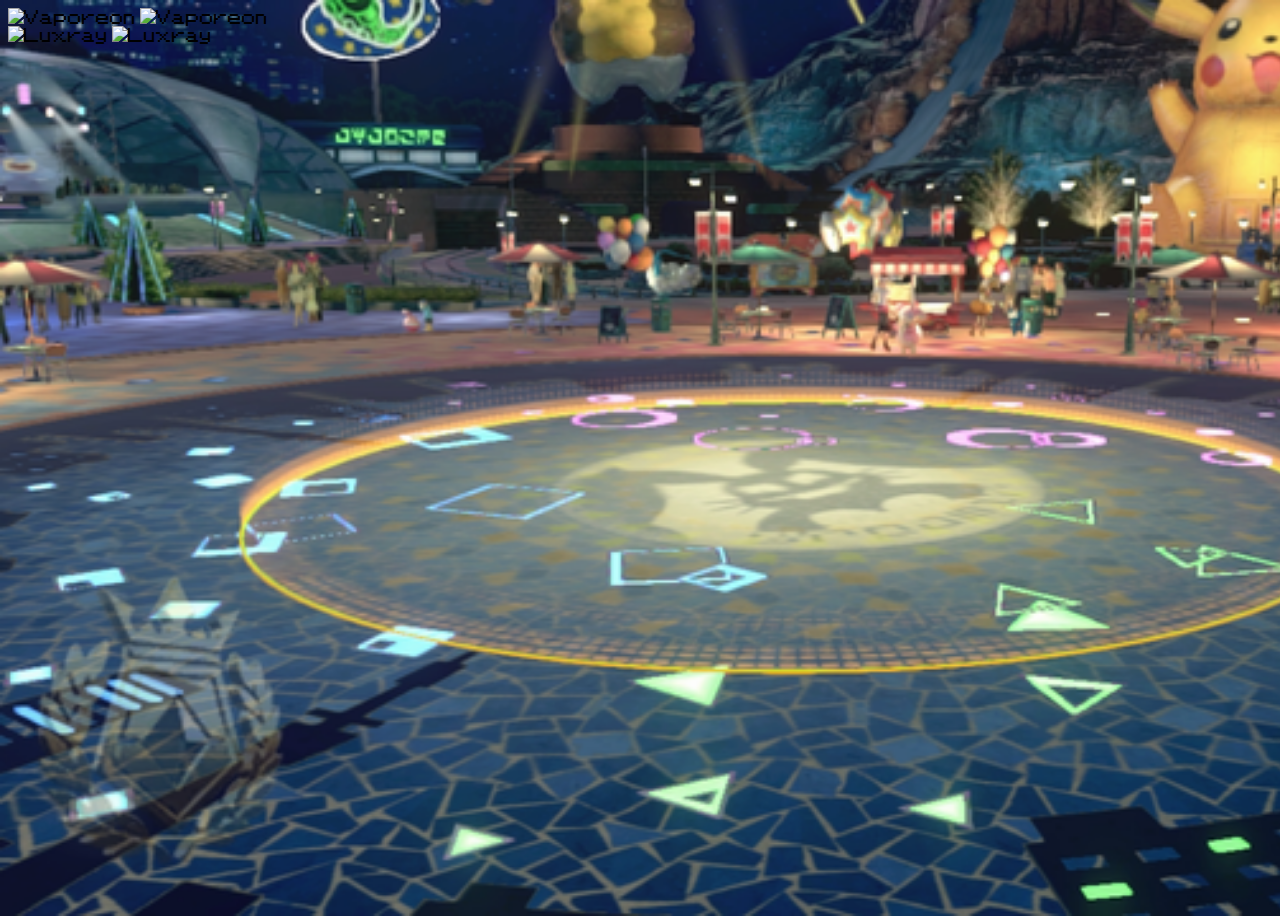
==== index.html @ a530111e "added some files, some sprites and the background of the fight" ====
<!DOCTYPE html>
<html lang="en">
<head>
    <meta charset="UTF-8">
    <meta name="viewport" content="width=device-width, initial-scale=1.0">
    <title>Pokemon feat Yu Gi OH</title>
    <link rel="stylesheet" href="./public/css/style.css">
</head>
<body>
    
    <div class="pokemon1">
        <img src="https://img.pokemondb.net/sprites/black-white/anim/back-normal/vaporeon.gif" alt="Vaporeon">
        <img src="https://img.pokemondb.net/sprites/black-white/anim/normal/vaporeon.gif" alt="Vaporeon">
    </div>

    <div class="pokemon2">
        <img src="https://img.pokemondb.net/sprites/black-white/anim/back-normal/luxray.gif" alt="Luxray">
        <img src="https://img.pokemondb.net/sprites/black-white/anim/normal/luxray.gif" alt="Luxray">
    </div>

    <script type="module" src="./public/js/main.js"></script>
</body>
</html>
---- public/css/style.css ----
@font-face {
    font-family: pkFont;
    src: url(./../src/font/PKMN\ RBYGSC.ttf);
  }

body {
    background-image: url(./../src/images/battle\ stage\ 4.webp);
    background-repeat: no-repeat;
    background-size: cover;
    width: 100vw;
    height: 100vh;
    font-family: pkFont;
}

.pokemon1 img {
    width: 150px;
    height: 150px;
}

.pokemon2 img {
    width: 150px;
    height: 150px;
}
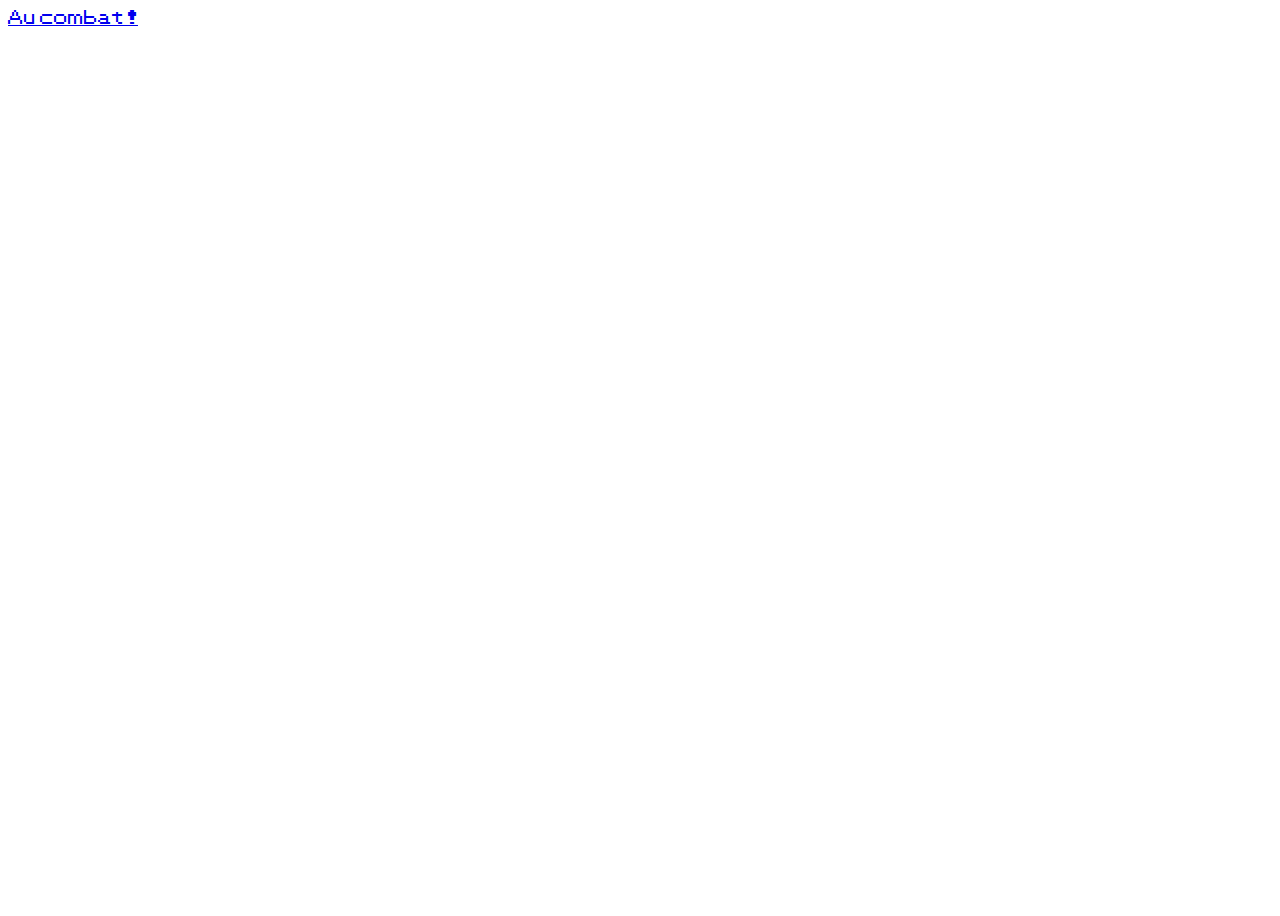
==== commit 1947e5f7: "aded a new html file and styled one of them" ====
--- a/index.html
+++ b/index.html
@@ -3,20 +3,14 @@
 <head>
     <meta charset="UTF-8">
     <meta name="viewport" content="width=device-width, initial-scale=1.0">
-    <title>Pokemon feat Yu Gi OH</title>
+    <title>Pokemon</title>
     <link rel="stylesheet" href="./public/css/style.css">
 </head>
 <body>
+
     
-    <div class="pokemon1">
-        <img src="https://img.pokemondb.net/sprites/black-white/anim/back-normal/vaporeon.gif" alt="Vaporeon">
-        <img src="https://img.pokemondb.net/sprites/black-white/anim/normal/vaporeon.gif" alt="Vaporeon">
-    </div>
 
-    <div class="pokemon2">
-        <img src="https://img.pokemondb.net/sprites/black-white/anim/back-normal/luxray.gif" alt="Luxray">
-        <img src="https://img.pokemondb.net/sprites/black-white/anim/normal/luxray.gif" alt="Luxray">
-    </div>
+    <a href="./combat.html">Au combat !</a>
 
     <script type="module" src="./public/js/main.js"></script>
 </body>
--- a/public/css/style.css
+++ b/public/css/style.css
@@ -1,23 +1,11 @@
 @font-face {
     font-family: pkFont;
     src: url(./../src/font/PKMN\ RBYGSC.ttf);
-  }
+}
 
 body {
-    background-image: url(./../src/images/battle\ stage\ 4.webp);
-    background-repeat: no-repeat;
-    background-size: cover;
     width: 100vw;
     height: 100vh;
     font-family: pkFont;
 }
 
-.pokemon1 img {
-    width: 150px;
-    height: 150px;
-}
-
-.pokemon2 img {
-    width: 150px;
-    height: 150px;
-}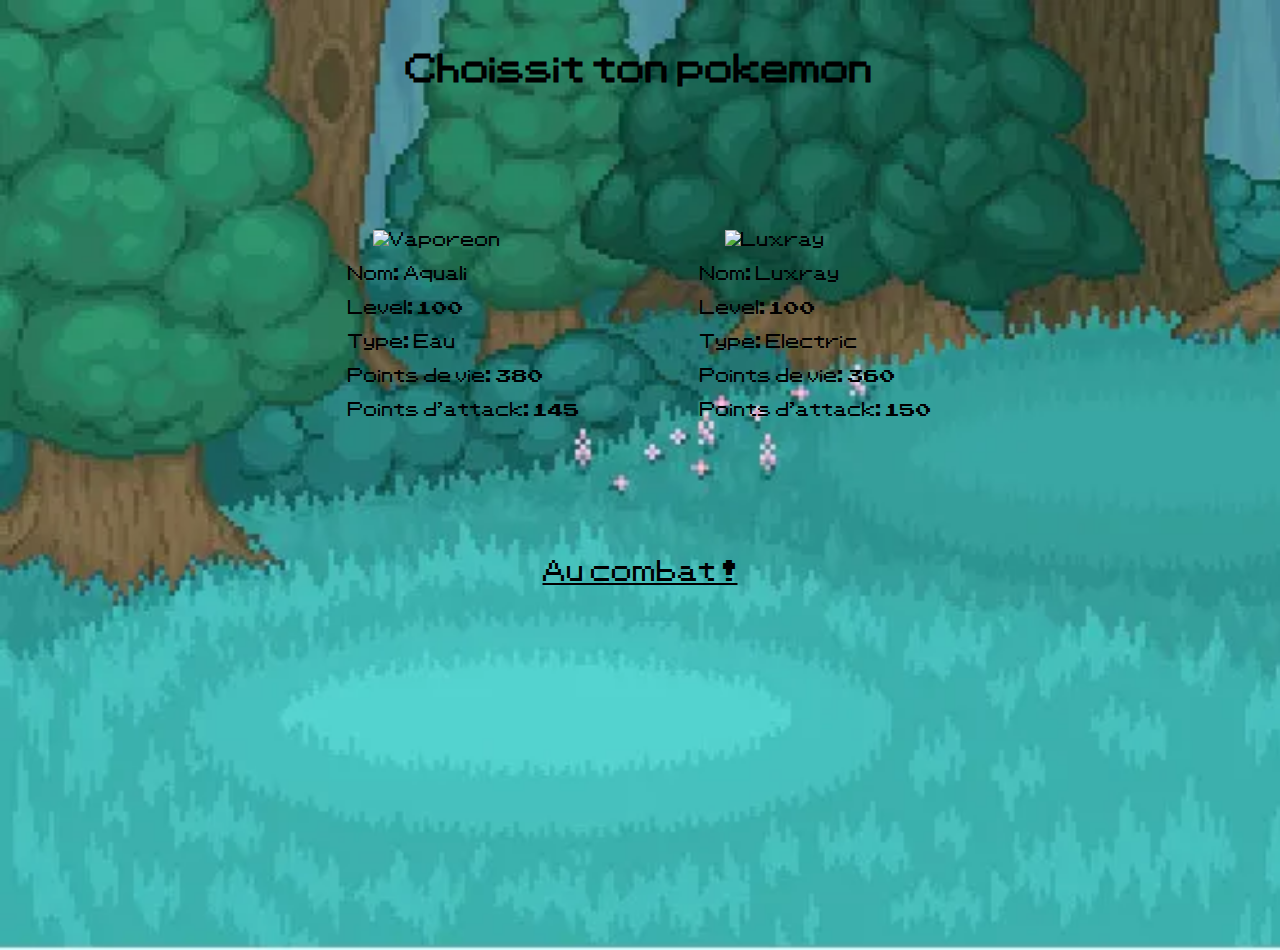
==== commit aab5e80f: "made most of the css for the first part" ====
--- a/index.html
+++ b/index.html
@@ -8,7 +8,27 @@
 </head>
 <body>
 
+    <h1>Choissit ton pokemon</h1>
+
+    <div class="pkChoice">
+        <div class="choice1">
+            <img src="https://img.pokemondb.net/sprites/black-white/anim/normal/vaporeon.gif" alt="Vaporeon">
+            <p>Nom: Aquali</p>
+            <p>Level: 100</p>
+            <p>Type: Eau</p>
+            <p>Points de vie: 380</p>
+            <p>Points d'attack: 145</p>
+        </div>
     
+        <div class="choice2">
+            <img src="https://img.pokemondb.net/sprites/black-white/anim/normal/luxray.gif" alt="Luxray">
+            <p>Nom: Luxray</p>
+            <p>Level: 100</p>
+            <p>Type: Electric</p>
+            <p>Points de vie: 360</p>
+            <p>Points d'attack: 150</p>
+        </div>
+    </div>
 
     <a href="./combat.html">Au combat !</a>
 
--- a/public/css/style.css
+++ b/public/css/style.css
@@ -7,5 +7,55 @@
     width: 100vw;
     height: 100vh;
     font-family: pkFont;
+    margin: 0px;
+    padding: 0px;
+    background-image: url(./../src/images/background1.png);
+    background-repeat: no-repeat;
+    background-size: cover;
 }
 
+h1 {
+    display: flex;
+    justify-content: center;
+    align-items: center;
+    margin-top: 50px;
+}
+
+.pkChoice {
+    width: 100%;
+    height: 450px;
+    display: flex;
+    justify-content: center;
+    align-items: center;
+}
+
+.pkChoice img {
+    width: 100px;
+    height: 100px;
+    margin-left: 25px;
+}
+
+.pkChoice .choice1 {
+    margin-right: 60px;
+}
+
+.pkChoice .choice1:hover {
+    border: 4px dotted black;
+}
+
+.pkChoice .choice2 {
+    margin-left: 60px;
+}
+
+.pkChoice .choice2:hover {
+    border: 4px dotted black;
+}
+
+a {
+    width: 100%;
+    display: flex;
+    justify-content: center;
+    color: black;
+    font-size: x-large;
+}
+
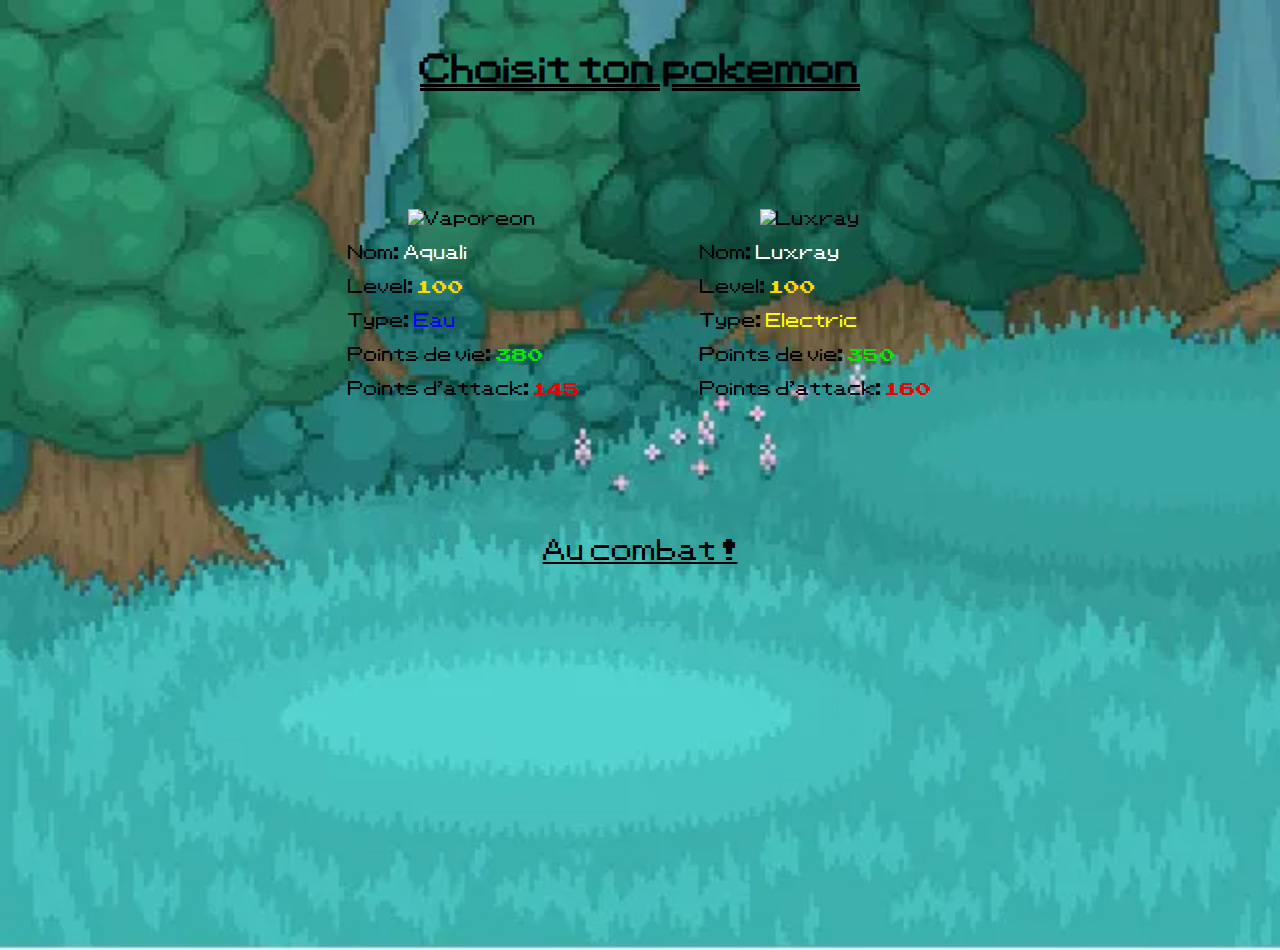
==== commit 13be9b76: "added some colors to the names" ====
--- a/index.html
+++ b/index.html
@@ -8,25 +8,25 @@
 </head>
 <body>
 
-    <h1>Choissit ton pokemon</h1>
+    <h1>Choisit ton pokemon</h1>
 
     <div class="pkChoice">
         <div class="choice1">
             <img src="https://img.pokemondb.net/sprites/black-white/anim/normal/vaporeon.gif" alt="Vaporeon">
-            <p>Nom: Aquali</p>
-            <p>Level: 100</p>
-            <p>Type: Eau</p>
-            <p>Points de vie: 380</p>
-            <p>Points d'attack: 145</p>
+            <p>Nom: <span class="nom">Aquali</span></p>
+            <p>Level: <span class="level">100</span></p>
+            <p>Type: <span class="eau">Eau</span></p>
+            <p>Points de vie: <span class="pv">380</span></p>
+            <p>Points d'attack: <span class="atp">145</span></p>
         </div>
     
         <div class="choice2">
             <img src="https://img.pokemondb.net/sprites/black-white/anim/normal/luxray.gif" alt="Luxray">
-            <p>Nom: Luxray</p>
-            <p>Level: 100</p>
-            <p>Type: Electric</p>
-            <p>Points de vie: 360</p>
-            <p>Points d'attack: 150</p>
+            <p>Nom: <span class="nom">Luxray</span></p>
+            <p>Level: <span class="level">100</span></p>
+            <p>Type: <span class="electric">Electric</span></p>
+            <p>Points de vie: <span class="pv">350</span></p>
+            <p>Points d'attack: <span class="atp">160</span></p>
         </div>
     </div>
 
--- a/public/css/style.css
+++ b/public/css/style.css
@@ -19,6 +19,8 @@
     justify-content: center;
     align-items: center;
     margin-top: 50px;
+    margin-bottom: 0px;
+    text-decoration: underline double;
 }
 
 .pkChoice {
@@ -32,7 +34,7 @@
 .pkChoice img {
     width: 100px;
     height: 100px;
-    margin-left: 25px;
+    margin-left: 60px;
 }
 
 .pkChoice .choice1 {
@@ -59,3 +61,30 @@
     font-size: x-large;
 }
 
+a:hover {
+    color: #e80401;
+}
+
+.nom {
+    color: white;
+}
+
+.level {
+    color: gold;
+}
+
+.electric {
+    color: yellow;
+}
+
+.eau {
+    color: blue;
+}
+
+.pv {
+    color: #05e606;
+}
+
+.atp {
+    color: #e80401;
+}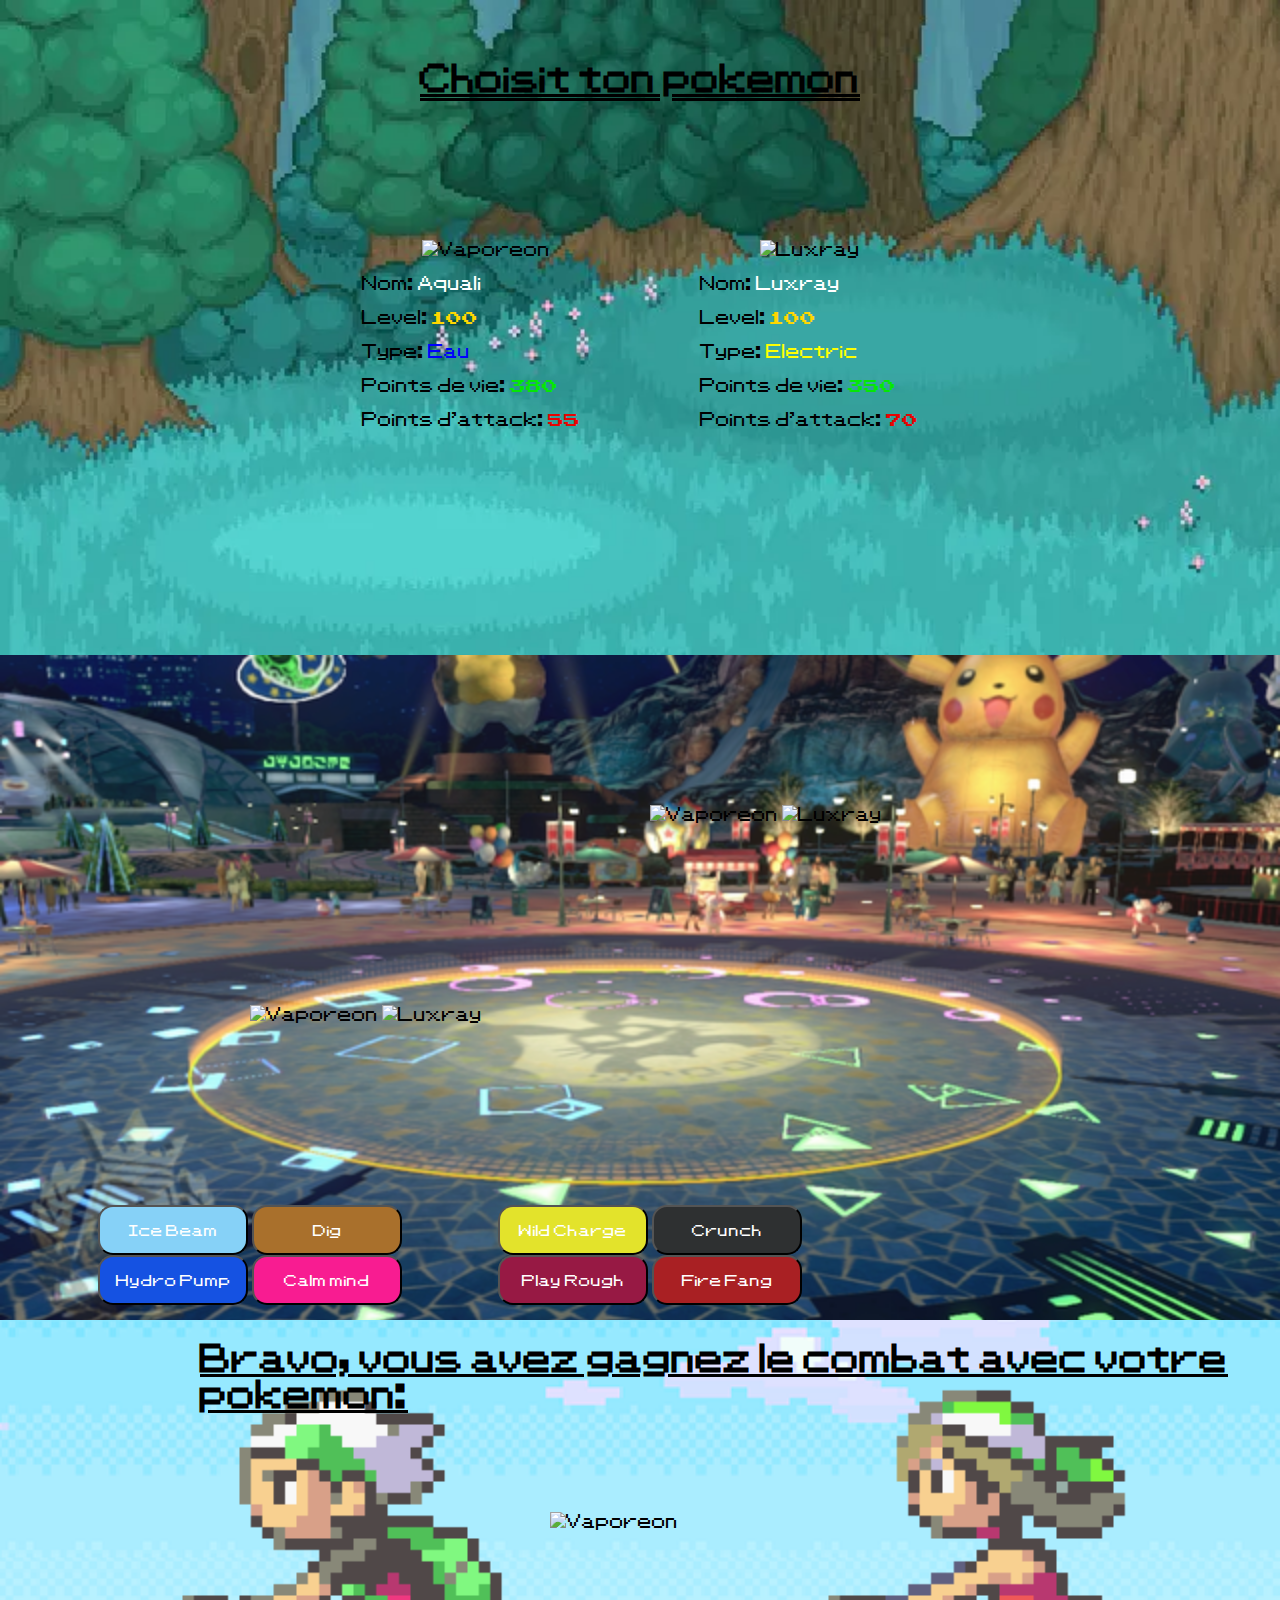
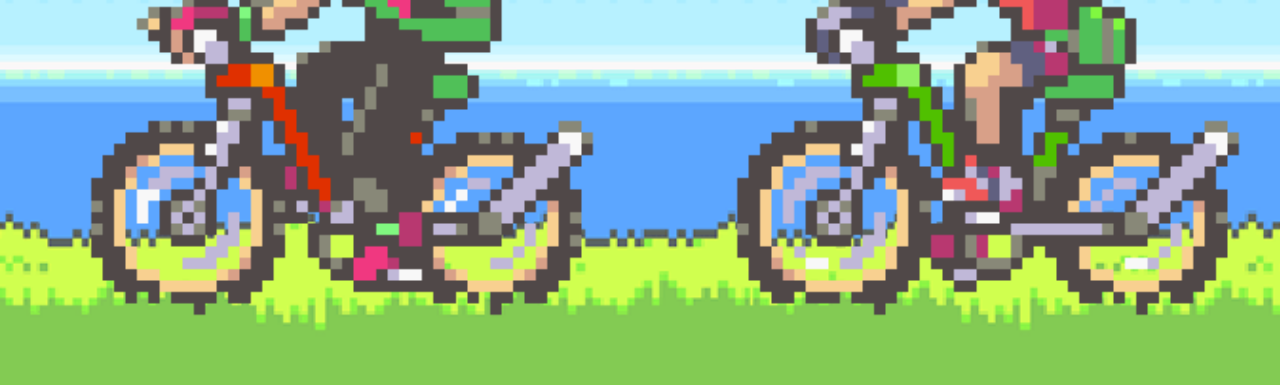
==== commit 20f4e98d: "deleted some files and merged the three css and htmls" ====
--- a/index.html
+++ b/index.html
@@ -8,29 +8,79 @@
 </head>
 <body>
 
-    <h1>Choisit ton pokemon</h1>
+    <section class="section1">
+        <h1 class="firstTitle">Choisit ton pokemon</h1>
 
-    <div class="pkChoice">
-        <div class="choice1">
-            <img src="https://img.pokemondb.net/sprites/black-white/anim/normal/vaporeon.gif" alt="Vaporeon">
-            <p>Nom: <span class="nom">Aquali</span></p>
-            <p>Level: <span class="level">100</span></p>
-            <p>Type: <span class="eau">Eau</span></p>
-            <p>Points de vie: <span class="pv">380</span></p>
-            <p>Points d'attack: <span class="atp">145</span></p>
+        <div class="pkChoice">
+            <div class="choice1">
+                <img src="https://img.pokemondb.net/sprites/black-white/anim/normal/vaporeon.gif" alt="Vaporeon">
+                <p>Nom: <span class="nom">Aquali</span></p>
+                <p>Level: <span class="level">100</span></p>
+                <p>Type: <span class="eau">Eau</span></p>
+                <p>Points de vie: <span class="pv">380</span></p>
+                <p>Points d'attack: <span class="atp">55</span></p>
+            </div>
+    
+            <div class="choice2">
+                <img src="https://img.pokemondb.net/sprites/black-white/anim/normal/luxray.gif" alt="Luxray">
+                <p>Nom: <span class="nom">Luxray</span></p>
+                <p>Level: <span class="level">100</span></p>
+                <p>Type: <span class="electric">Electric</span></p>
+                <p>Points de vie: <span class="pv">350</span></p>
+                <p>Points d'attack: <span class="atp">70</span></p>
+            </div>
+        </div>
+    </section>
+
+    <section class="section2">
+
+        <div class="pokemon1">
+            <img src="https://img.pokemondb.net/sprites/black-white/anim/normal/vaporeon.gif" alt="Vaporeon" class="front1">
+            <img src="https://img.pokemondb.net/sprites/black-white/anim/normal/luxray.gif" alt="Luxray" class="front2">
         </div>
     
-        <div class="choice2">
-            <img src="https://img.pokemondb.net/sprites/black-white/anim/normal/luxray.gif" alt="Luxray">
-            <p>Nom: <span class="nom">Luxray</span></p>
-            <p>Level: <span class="level">100</span></p>
-            <p>Type: <span class="electric">Electric</span></p>
-            <p>Points de vie: <span class="pv">350</span></p>
-            <p>Points d'attack: <span class="atp">160</span></p>
+        <div class="pokemon2">
+            <img src="https://img.pokemondb.net/sprites/black-white/anim/back-normal/vaporeon.gif" alt="Vaporeon" class="back1">
+            <img src="https://img.pokemondb.net/sprites/black-white/anim/back-normal/luxray.gif" alt="Luxray" class="back2">
         </div>
-    </div>
+    
+        <div class="menu">
+            
+           <div class="menu1">
+                <div>
+                    <button class="ice">Ice Beam</button>
+                    <button class="ground">Dig</button>
+                </div>
+    
+                <div>
+                    <button class="water">Hydro Pump</button>
+                    <button class="psychic">Calm mind</button>
+                </div>
+           </div>
+    
+            <div class="menu2">
+                <div>
+                    <button class="elec">Wild Charge</button>
+                    <button class="dark">Crunch</button>
+                </div>
+                
+                <div>
+                    <button class="fairy">Play Rough</button>
+                    <button class="fire">Fire Fang</button>
+                </div>
+            </div>
+    
+        </div>
+    </section>
 
-    <a href="./combat.html">Au combat !</a>
+    <section class="section3">
+
+        <h1 class="secondTitle">Bravo, vous avez gagnez le combat avec votre pokemon:</h1>
+
+        <div class="champion">
+            <img src="https://img.pokemondb.net/sprites/black-white/anim/normal/vaporeon.gif" alt="Vaporeon" class="front1">
+        </div>
+    </section>
 
     <script type="module" src="./public/js/main.js"></script>
 </body>
--- a/public/css/style.css
+++ b/public/css/style.css
@@ -6,20 +6,25 @@
 body {
     width: 100vw;
     height: 100vh;
-    font-family: pkFont;
-    margin: 0px;
-    padding: 0px;
+    margin: 0;
+    padding: 0;
+}
+
+.section1 {
+    width: 100%;
+    height: 655px;
+    font-family: pkFont;
     background-image: url(./../src/images/background1.png);
     background-repeat: no-repeat;
     background-size: cover;
 }
 
-h1 {
-    display: flex;
-    justify-content: center;
-    align-items: center;
-    margin-top: 50px;
-    margin-bottom: 0px;
+.firstTitle {
+    display: flex;
+    justify-content: center;
+    align-items: center;
+    margin-top: 0;
+    padding-top: 60px;
     text-decoration: underline double;
 }
 
@@ -53,18 +58,6 @@
     border: 4px dotted black;
 }
 
-a {
-    width: 100%;
-    display: flex;
-    justify-content: center;
-    color: black;
-    font-size: x-large;
-}
-
-a:hover {
-    color: #e80401;
-}
-
 .nom {
     color: white;
 }
@@ -87,4 +80,151 @@
 
 .atp {
     color: #e80401;
+}
+
+.section2 {
+    background-image: url(./../src/images/battle\ stage\ 4.webp);
+    background-repeat: no-repeat;
+    background-size: cover;
+    font-family: pkFont;
+    margin: 0px;
+    padding: 0px;
+    width: 100%;
+    height: 665px;
+}
+
+.pokemon1 {
+    width: 500px;
+    height: 200px;
+    padding-top: 150px;
+    padding-left: 650px;
+}
+
+.pokemon2 {
+    width: 500px;
+    height: 200px;
+    padding-left: 250px;
+}
+
+.pokemon1 img {
+    width: 180px;
+    height: 180px;
+}
+
+.pokemon2 img {
+    width: 200px;
+    height: 200px;
+}
+
+.menu {
+    width: 900px;
+    height: 100px;
+    display: flex;
+    justify-content: center;
+    align-items: center;
+    flex-direction: row;
+}
+
+.menu1 {
+    display: flex;
+    justify-content: center;
+    align-items: center;
+    flex-direction: column;
+    width: 50%;
+    padding-left: 50px;
+    font-family: pkFont;
+}
+
+.menu2 {
+    display: flex;
+    justify-content: center;
+    align-items: center;
+    flex-direction: column;
+    width: 50%;
+    padding-right: 50px;
+    font-family: pkFont;
+}
+
+button {
+    width: 150px;
+    height: 50px;
+    border-radius: 15px;
+}
+
+button:hover {
+    filter: brightness(1.20);
+}
+
+.ice {
+    background-color: #86d1f7;
+    color: white;
+    font-family: pkFont;
+}
+
+.ground {
+    background-color: #a9702c;
+    color: white;
+    font-family: pkFont;
+}
+
+.psychic {
+    background-color: #f81c91;
+    color: white;
+    font-family: pkFont;
+}
+
+.water {
+    background-color: #1552e2;
+    color: white;
+    font-family: pkFont;
+}
+
+.elec {
+    background-color: #e3e32b;
+    color: white;
+    font-family: pkFont;
+}
+
+.fairy {
+    background-color: #971944;
+    color: white;
+    font-family: pkFont;
+}
+
+.dark {
+    background-color: #2e3031;
+    color: white;
+    font-family: pkFont;
+}
+
+.fire {
+    background-color: #a92023;
+    color: white;
+    font-family: pkFont;
+}
+
+.section3 {
+    background-image: url(./../src/images/end1.gif);
+    background-repeat: no-repeat;
+    background-size: cover;
+    font-family: pkFont;
+    width: 100%;
+    height: 665px;
+}
+
+.secondTitle{
+    text-decoration: underline;
+    margin-top: 0;
+    padding-left: 200px;
+    padding-top: 20px;
+}
+
+.champion{
+    margin-left: 550px;
+    margin-top: 100px;
+}
+
+.champion img {
+    height: 200px;
+    width: 200px;
 }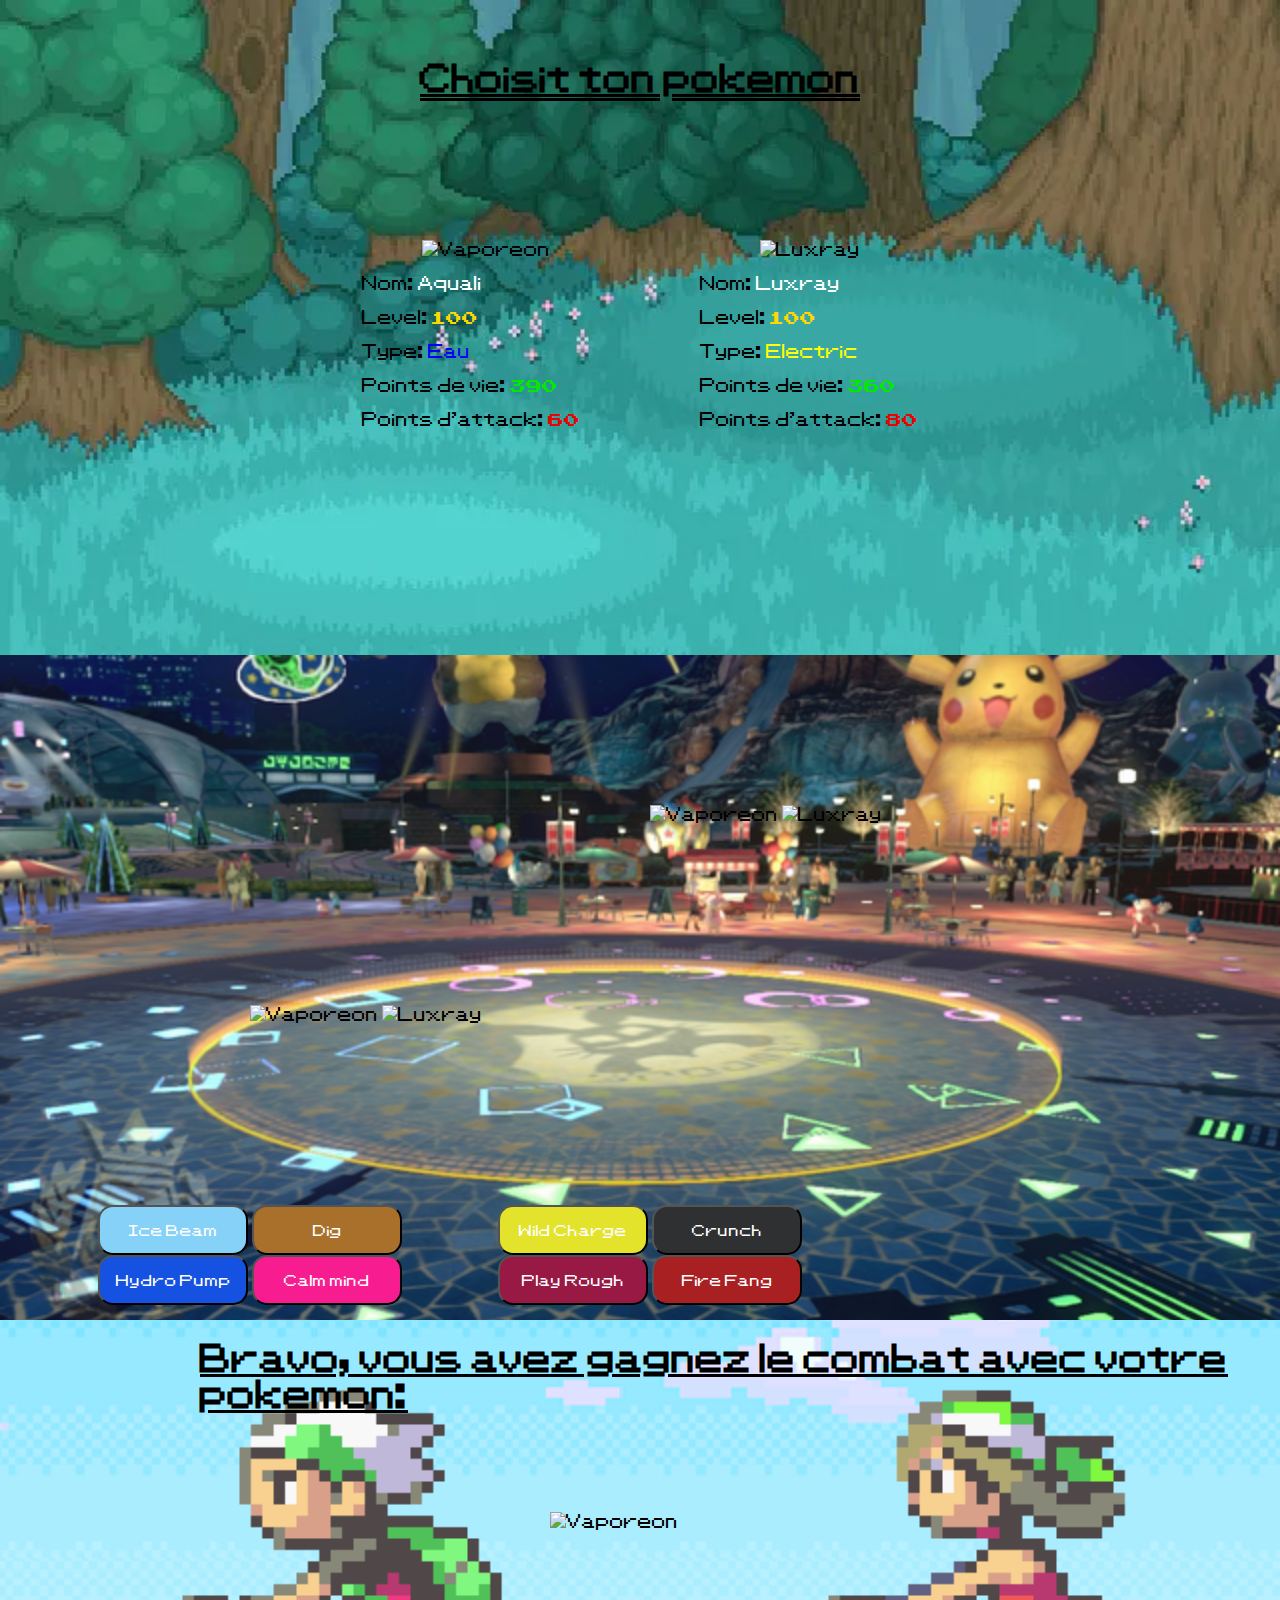
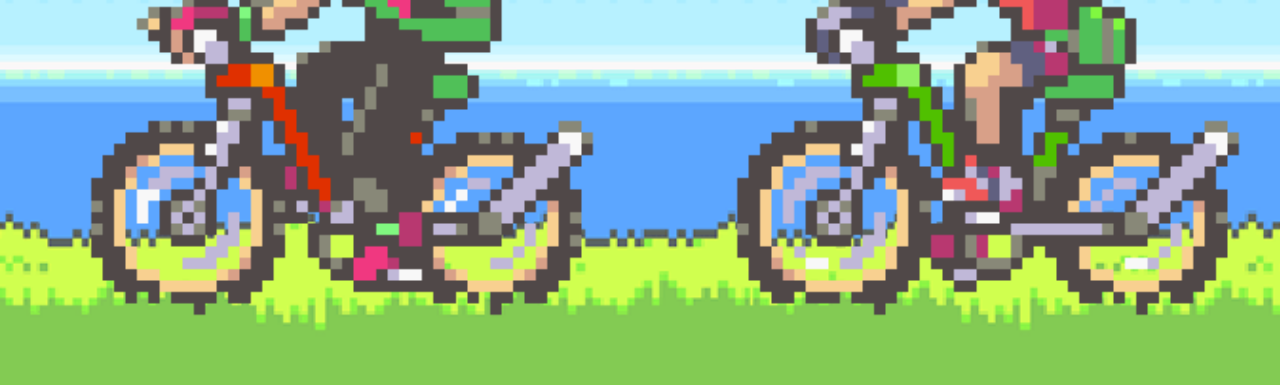
==== commit bc56dad7: "added some sounds and did some js" ====
--- a/index.html
+++ b/index.html
@@ -7,8 +7,11 @@
     <link rel="stylesheet" href="./public/css/style.css">
 </head>
 <body>
+    <audio src="./public/src/sounds/aquali.mp3"></audio>
+    <audio src="./public/src/sounds/luxray.mp3"></audio>
 
     <section class="section1">
+
         <h1 class="firstTitle">Choisit ton pokemon</h1>
 
         <div class="pkChoice">
@@ -17,8 +20,8 @@
                 <p>Nom: <span class="nom">Aquali</span></p>
                 <p>Level: <span class="level">100</span></p>
                 <p>Type: <span class="eau">Eau</span></p>
-                <p>Points de vie: <span class="pv">380</span></p>
-                <p>Points d'attack: <span class="atp">55</span></p>
+                <p>Points de vie: <span class="pv">390</span></p>
+                <p>Points d'attack: <span class="atp">60</span></p>
             </div>
     
             <div class="choice2">
@@ -26,8 +29,8 @@
                 <p>Nom: <span class="nom">Luxray</span></p>
                 <p>Level: <span class="level">100</span></p>
                 <p>Type: <span class="electric">Electric</span></p>
-                <p>Points de vie: <span class="pv">350</span></p>
-                <p>Points d'attack: <span class="atp">70</span></p>
+                <p>Points de vie: <span class="pv">360</span></p>
+                <p>Points d'attack: <span class="atp">80</span></p>
             </div>
         </div>
     </section>
--- a/public/css/style.css
+++ b/public/css/style.css
@@ -26,6 +26,7 @@
     margin-top: 0;
     padding-top: 60px;
     text-decoration: underline double;
+    font-size: xx-large;
 }
 
 .pkChoice {
@@ -42,19 +43,23 @@
     margin-left: 60px;
 }
 
-.pkChoice .choice1 {
+.choice1 {
     margin-right: 60px;
 }
 
-.pkChoice .choice1:hover {
-    border: 4px dotted black;
-}
-
-.pkChoice .choice2 {
+.choice1:hover {
+    outline: 4px dotted black;
+}
+
+.choice2 {
     margin-left: 60px;
 }
 
-.pkChoice .choice2:hover {
+.choice2:hover {
+    outline: 4px dotted black;
+}
+
+.click {
     border: 4px dotted black;
 }
 
@@ -212,14 +217,14 @@
     height: 665px;
 }
 
-.secondTitle{
+.secondTitle {
     text-decoration: underline;
     margin-top: 0;
     padding-left: 200px;
     padding-top: 20px;
 }
 
-.champion{
+.champion {
     margin-left: 550px;
     margin-top: 100px;
 }
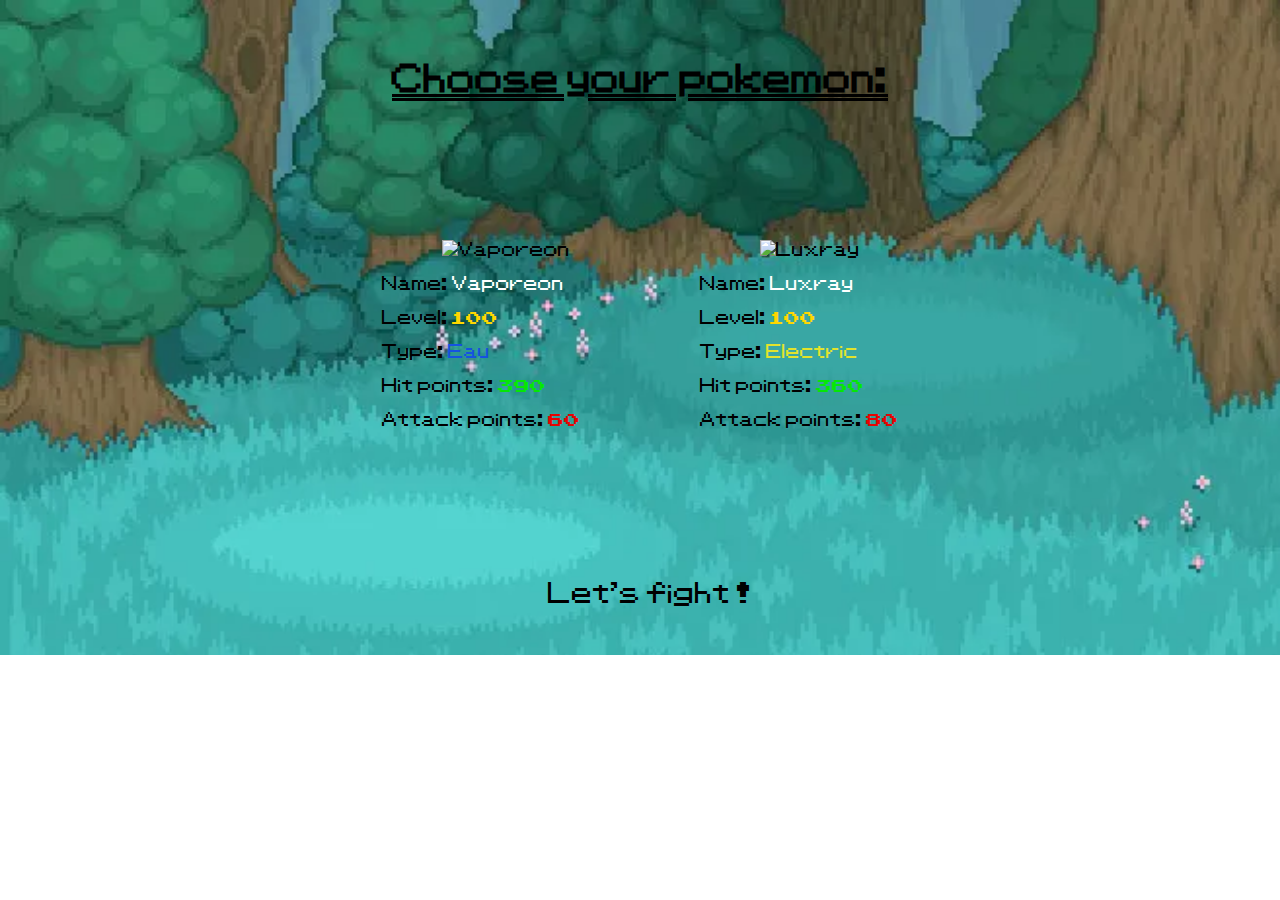
==== commit 8feda6b1: "finished" ====
--- a/index.html
+++ b/index.html
@@ -12,27 +12,29 @@
 
     <section class="section1">
 
-        <h1 class="firstTitle">Choisit ton pokemon</h1>
+        <h1 class="firstTitle">Choose your pokemon:</h1>
 
         <div class="pkChoice">
             <div class="choice1">
                 <img src="https://img.pokemondb.net/sprites/black-white/anim/normal/vaporeon.gif" alt="Vaporeon">
-                <p>Nom: <span class="nom">Aquali</span></p>
+                <p>Name: <span class="nom">Vaporeon</span></p>
                 <p>Level: <span class="level">100</span></p>
                 <p>Type: <span class="eau">Eau</span></p>
-                <p>Points de vie: <span class="pv">390</span></p>
-                <p>Points d'attack: <span class="atp">60</span></p>
+                <p>Hit points: <span class="pv">390</span></p>
+                <p>Attack points: <span class="atp">60</span></p>
             </div>
     
             <div class="choice2">
                 <img src="https://img.pokemondb.net/sprites/black-white/anim/normal/luxray.gif" alt="Luxray">
-                <p>Nom: <span class="nom">Luxray</span></p>
+                <p>Name: <span class="nom">Luxray</span></p>
                 <p>Level: <span class="level">100</span></p>
                 <p>Type: <span class="electric">Electric</span></p>
-                <p>Points de vie: <span class="pv">360</span></p>
-                <p>Points d'attack: <span class="atp">80</span></p>
+                <p>Hit points: <span class="pv">360</span></p>
+                <p>Attack points: <span class="atp">80</span></p>
             </div>
         </div>
+
+        <button class="combat">Let's fight !</button>
     </section>
 
     <section class="section2">
@@ -78,10 +80,11 @@
 
     <section class="section3">
 
-        <h1 class="secondTitle">Bravo, vous avez gagnez le combat avec votre pokemon:</h1>
+        <h1 class="secondTitle">Well done, you have won with:</h1>
 
         <div class="champion">
             <img src="https://img.pokemondb.net/sprites/black-white/anim/normal/vaporeon.gif" alt="Vaporeon" class="front1">
+            <img src="https://img.pokemondb.net/sprites/black-white/anim/normal/luxray.gif" alt="Luxray" class="front2">
         </div>
     </section>
 
--- a/public/css/style.css
+++ b/public/css/style.css
@@ -72,11 +72,11 @@
 }
 
 .electric {
-    color: yellow;
+    color: #e3e32b;
 }
 
 .eau {
-    color: blue;
+    color: #1552e2;
 }
 
 .pv {
@@ -85,6 +85,20 @@
 
 .atp {
     color: #e80401;
+}
+
+.combat {
+    color: black;
+    background-color: transparent;
+    border: none;
+    font-family: pkFont;
+    margin-left: 500px;
+    font-size: x-large;
+    width: 300px;
+}
+
+.combat:hover {
+    color: red;
 }
 
 .section2 {
@@ -96,6 +110,7 @@
     padding: 0px;
     width: 100%;
     height: 665px;
+    display: none;
 }
 
 .pokemon1 {
@@ -215,17 +230,18 @@
     font-family: pkFont;
     width: 100%;
     height: 665px;
+    display: none;
 }
 
 .secondTitle {
     text-decoration: underline;
     margin-top: 0;
-    padding-left: 200px;
+    padding-left: 450px;
     padding-top: 20px;
 }
 
 .champion {
-    margin-left: 550px;
+    margin-left: 500px;
     margin-top: 100px;
 }
 
